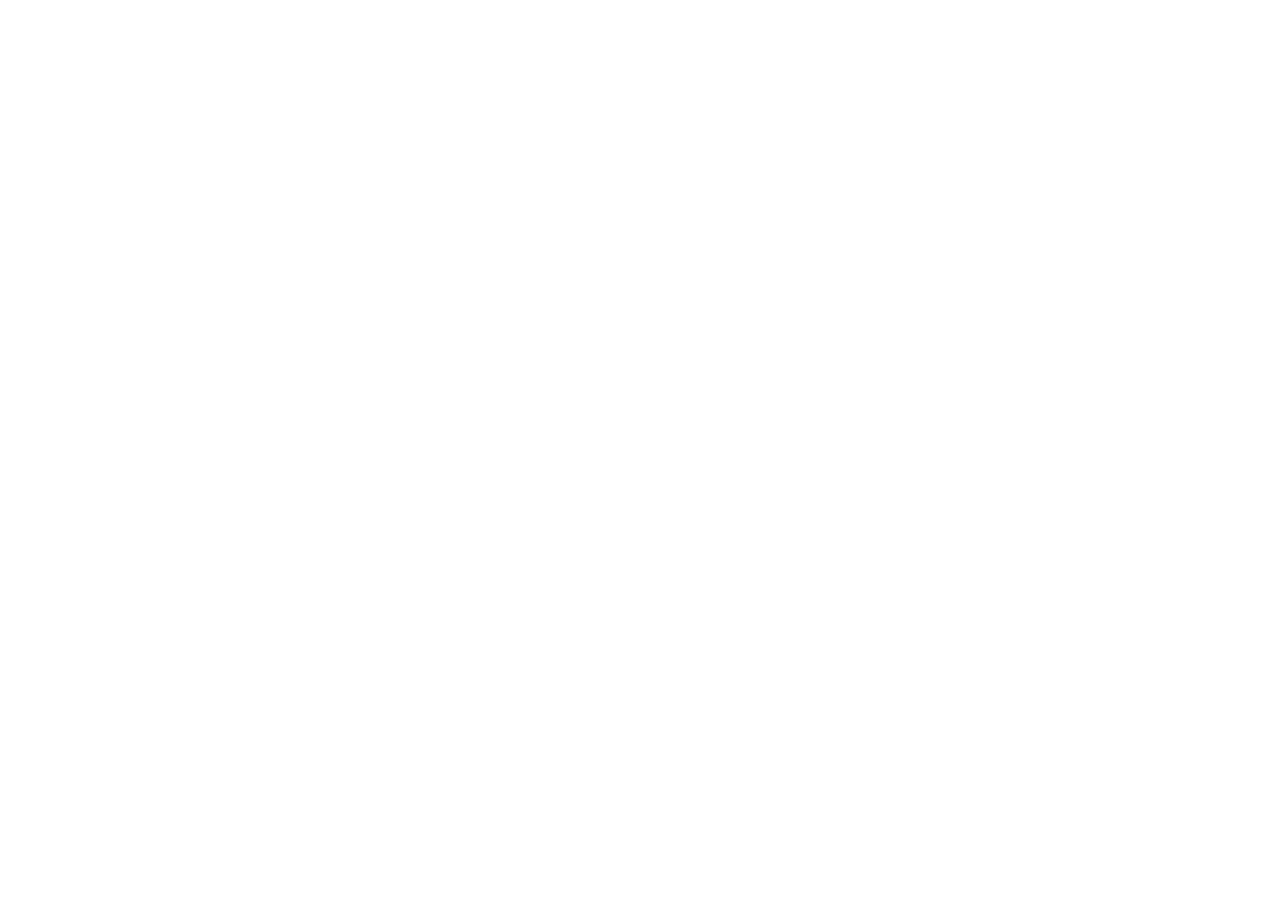
==== Semana-01/index.html @ cfab065f "HTML basic structure" ====
<!DOCTYPE html>
<html>
    <head>
        <title>TRACKGENIX</title>
    </head>
    <body>
        <header>

        </header>
        <aside>

        </aside>
        <section>

        </section>
        <section>
            
        </section>
        <section>
            
        </section>
        <section>
            
        </section>
        <section>
            
        </section>
        <footer>

        </footer>
    </body>
</html>
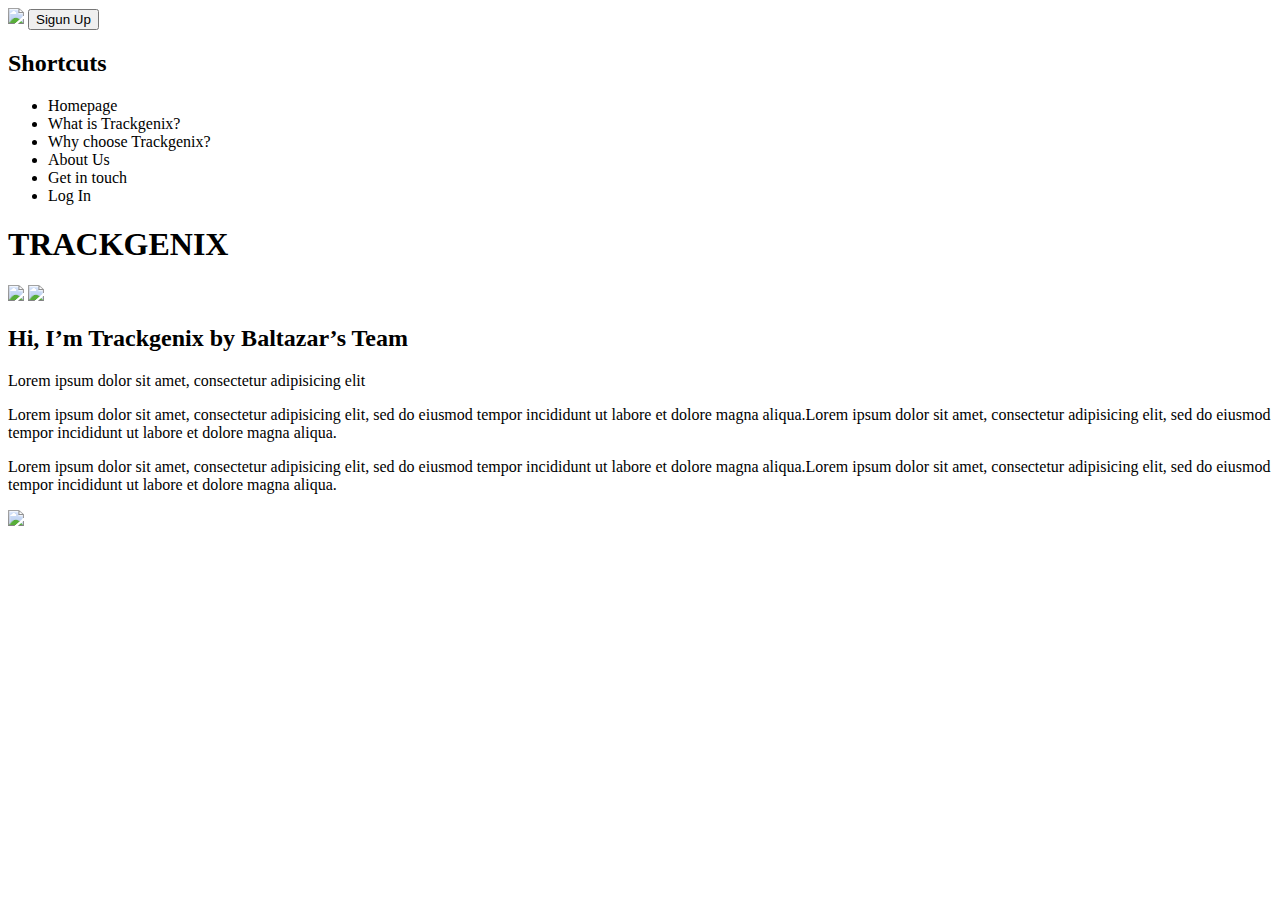
==== commit 2b4ca00d: "header sidebar sections 1&2" ====
--- a/Semana-01/index.html
+++ b/Semana-01/index.html
@@ -1,20 +1,42 @@
 <!DOCTYPE html>
 <html>
     <head>
-        <title>TRACKGENIX</title>
+        <title>Trackgenix</title>
     </head>
     <body>
         <header>
-
+            <img src="assets/header-icon.png">
+            <button>Sigun Up</button>
         </header>
         <aside>
-
+            <h2>Shortcuts</h2>
+            <ul>
+                <li>Homepage</li>
+                <li>What is Trackgenix?</li>
+                <li>Why choose Trackgenix?</li>
+                <li>About Us</li>
+                <li>Get in touch</li>
+                <li>Log In</li>
+            </ul>
         </aside>
         <section>
-
+            <h1>TRACKGENIX</h1>
+            <img src="assets/trackgenix-logo.png">
+            <img src="assets/front-image.png">
         </section>
+        <!--MAX Characters in line:120-->
         <section>
-            
+            <h2>Hi, I’m Trackgenix by Baltazar’s Team</h2>
+            <p>
+                Lorem ipsum dolor sit amet, consectetur adipisicing elit
+            </p>
+            <p>
+                Lorem ipsum dolor sit amet, consectetur adipisicing elit, sed do eiusmod tempor incididunt ut labore et dolore magna aliqua.Lorem ipsum dolor sit amet, consectetur adipisicing elit, sed do eiusmod tempor incididunt ut labore et dolore magna aliqua.
+            </p>
+            <p>
+                Lorem ipsum dolor sit amet, consectetur adipisicing elit, sed do eiusmod tempor incididunt ut labore et dolore magna aliqua.Lorem ipsum dolor sit amet, consectetur adipisicing elit, sed do eiusmod tempor incididunt ut labore et dolore magna aliqua.
+            </p>
+            <img src="assets/clock.png">
         </section>
         <section>
             
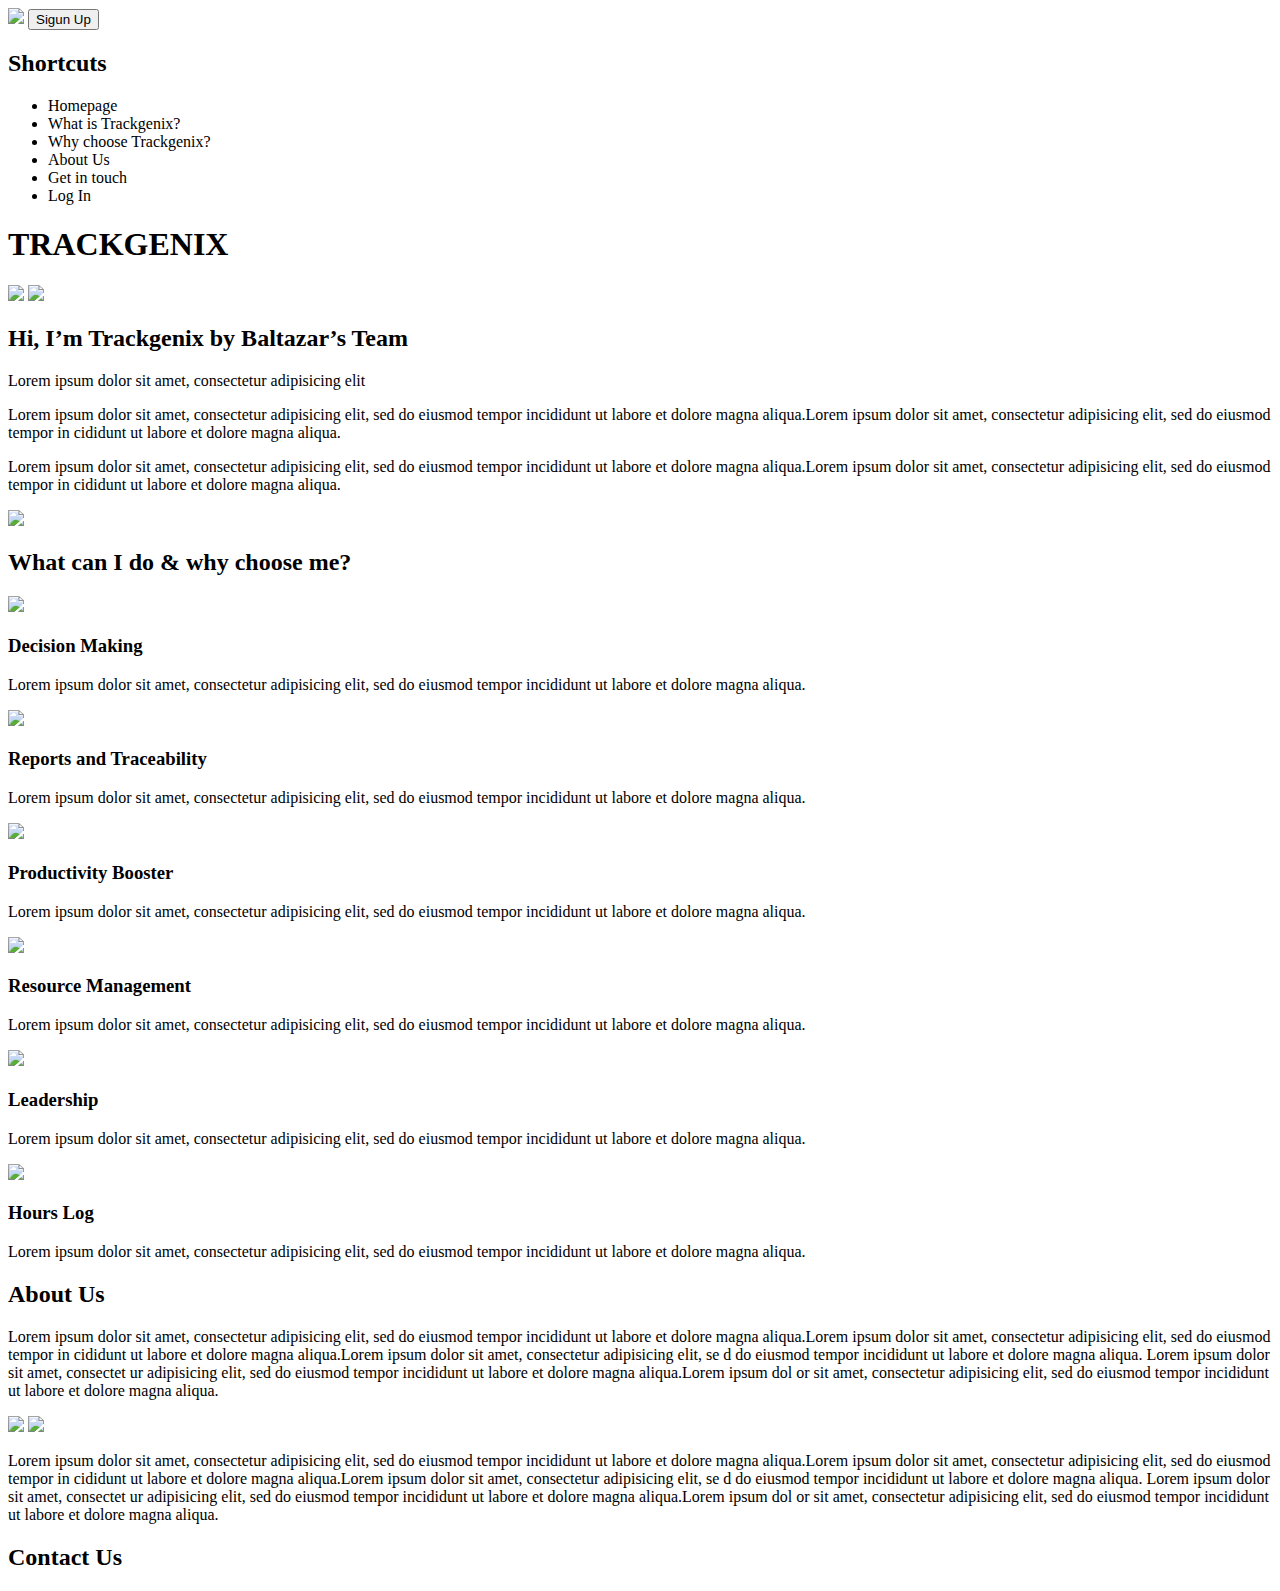
==== commit a8ec9e83: "what can i do? & about us" ====
--- a/Semana-01/index.html
+++ b/Semana-01/index.html
@@ -31,20 +31,81 @@
                 Lorem ipsum dolor sit amet, consectetur adipisicing elit
             </p>
             <p>
-                Lorem ipsum dolor sit amet, consectetur adipisicing elit, sed do eiusmod tempor incididunt ut labore et dolore magna aliqua.Lorem ipsum dolor sit amet, consectetur adipisicing elit, sed do eiusmod tempor incididunt ut labore et dolore magna aliqua.
+                Lorem ipsum dolor sit amet, consectetur adipisicing elit, sed do eiusmod tempor incididunt ut labore et
+                 dolore magna aliqua.Lorem ipsum dolor sit amet, consectetur adipisicing elit, sed do eiusmod tempor in
+                 cididunt ut labore et dolore magna aliqua.
             </p>
             <p>
-                Lorem ipsum dolor sit amet, consectetur adipisicing elit, sed do eiusmod tempor incididunt ut labore et dolore magna aliqua.Lorem ipsum dolor sit amet, consectetur adipisicing elit, sed do eiusmod tempor incididunt ut labore et dolore magna aliqua.
+                Lorem ipsum dolor sit amet, consectetur adipisicing elit, sed do eiusmod tempor incididunt ut labore et
+                 dolore magna aliqua.Lorem ipsum dolor sit amet, consectetur adipisicing elit, sed do eiusmod tempor in
+                 cididunt ut labore et dolore magna aliqua.
             </p>
             <img src="assets/clock.png">
         </section>
         <section>
-            
+            <h2>What can I do & why choose me?</h2>
+            <img src="assets/shield-icon.png">
+            <h3>Decision Making</h3>
+            <p>
+                Lorem ipsum dolor sit amet, consectetur adipisicing elit, sed do eiusmod tempor incididunt ut labore et
+                 dolore magna aliqua.
+            </p>
+            <img src="assets/bars-icon.png">
+            <h3>Reports and Traceability</h3>
+            <p>
+                Lorem ipsum dolor sit amet, consectetur adipisicing elit, sed do eiusmod tempor incididunt ut labore et
+                 dolore magna aliqua.
+            </p>
+            <img src="assets/productivity-icon.png">
+            <h3>Productivity Booster</h3>
+            <p>
+                Lorem ipsum dolor sit amet, consectetur adipisicing elit, sed do eiusmod tempor incididunt ut labore et
+                 dolore magna aliqua.
+            </p>
+            <img src="assets/network-icon.png">
+            <h3>Resource Management</h3>
+            <p>
+                Lorem ipsum dolor sit amet, consectetur adipisicing elit, sed do eiusmod tempor incididunt ut labore et
+                 dolore magna aliqua.
+            </p>
+            <img src="assets/leadership-icon.png">
+            <h3>Leadership</h3>
+            <p>
+                Lorem ipsum dolor sit amet, consectetur adipisicing elit, sed do eiusmod tempor incididunt ut labore et
+                 dolore magna aliqua.
+            </p>
+            <img src="assets/clock-icon.png">
+            <h3>Hours Log</h3>
+            <p>
+                Lorem ipsum dolor sit amet, consectetur adipisicing elit, sed do eiusmod tempor incididunt ut labore et
+                 dolore magna aliqua.
+            </p>
         </section>
         <section>
-            
+            <h2>About Us</h2>
+            <p>
+                Lorem ipsum dolor sit amet, consectetur adipisicing elit, sed do eiusmod tempor incididunt ut labore et
+                 dolore magna aliqua.Lorem ipsum dolor sit amet, consectetur adipisicing elit, sed do eiusmod tempor in
+                 cididunt ut labore et dolore magna aliqua.Lorem ipsum dolor sit amet, consectetur adipisicing elit, se
+                 d do eiusmod tempor incididunt ut labore et dolore magna aliqua. Lorem ipsum dolor sit amet, consectet
+                 ur adipisicing elit, sed do eiusmod tempor incididunt ut labore et dolore magna aliqua.Lorem ipsum dol
+                 or sit amet, consectetur adipisicing elit, sed do eiusmod tempor incididunt ut labore et dolore magna 
+                 aliqua.
+            </p>
+            <img src="assets/aboutus-1.png">
+            <img src="assets/aboutus-2.png">
+            <p>
+                Lorem ipsum dolor sit amet, consectetur adipisicing elit, sed do eiusmod tempor incididunt ut labore et
+                 dolore magna aliqua.Lorem ipsum dolor sit amet, consectetur adipisicing elit, sed do eiusmod tempor in
+                 cididunt ut labore et dolore magna aliqua.Lorem ipsum dolor sit amet, consectetur adipisicing elit, se
+                 d do eiusmod tempor incididunt ut labore et dolore magna aliqua. Lorem ipsum dolor sit amet, consectet
+                 ur adipisicing elit, sed do eiusmod tempor incididunt ut labore et dolore magna aliqua.Lorem ipsum dol
+                 or sit amet, consectetur adipisicing elit, sed do eiusmod tempor incididunt ut labore et dolore magna 
+                 aliqua.
+            </p>
         </section>
         <section>
+            <h2>Contact Us</h2>
             
         </section>
         <footer>
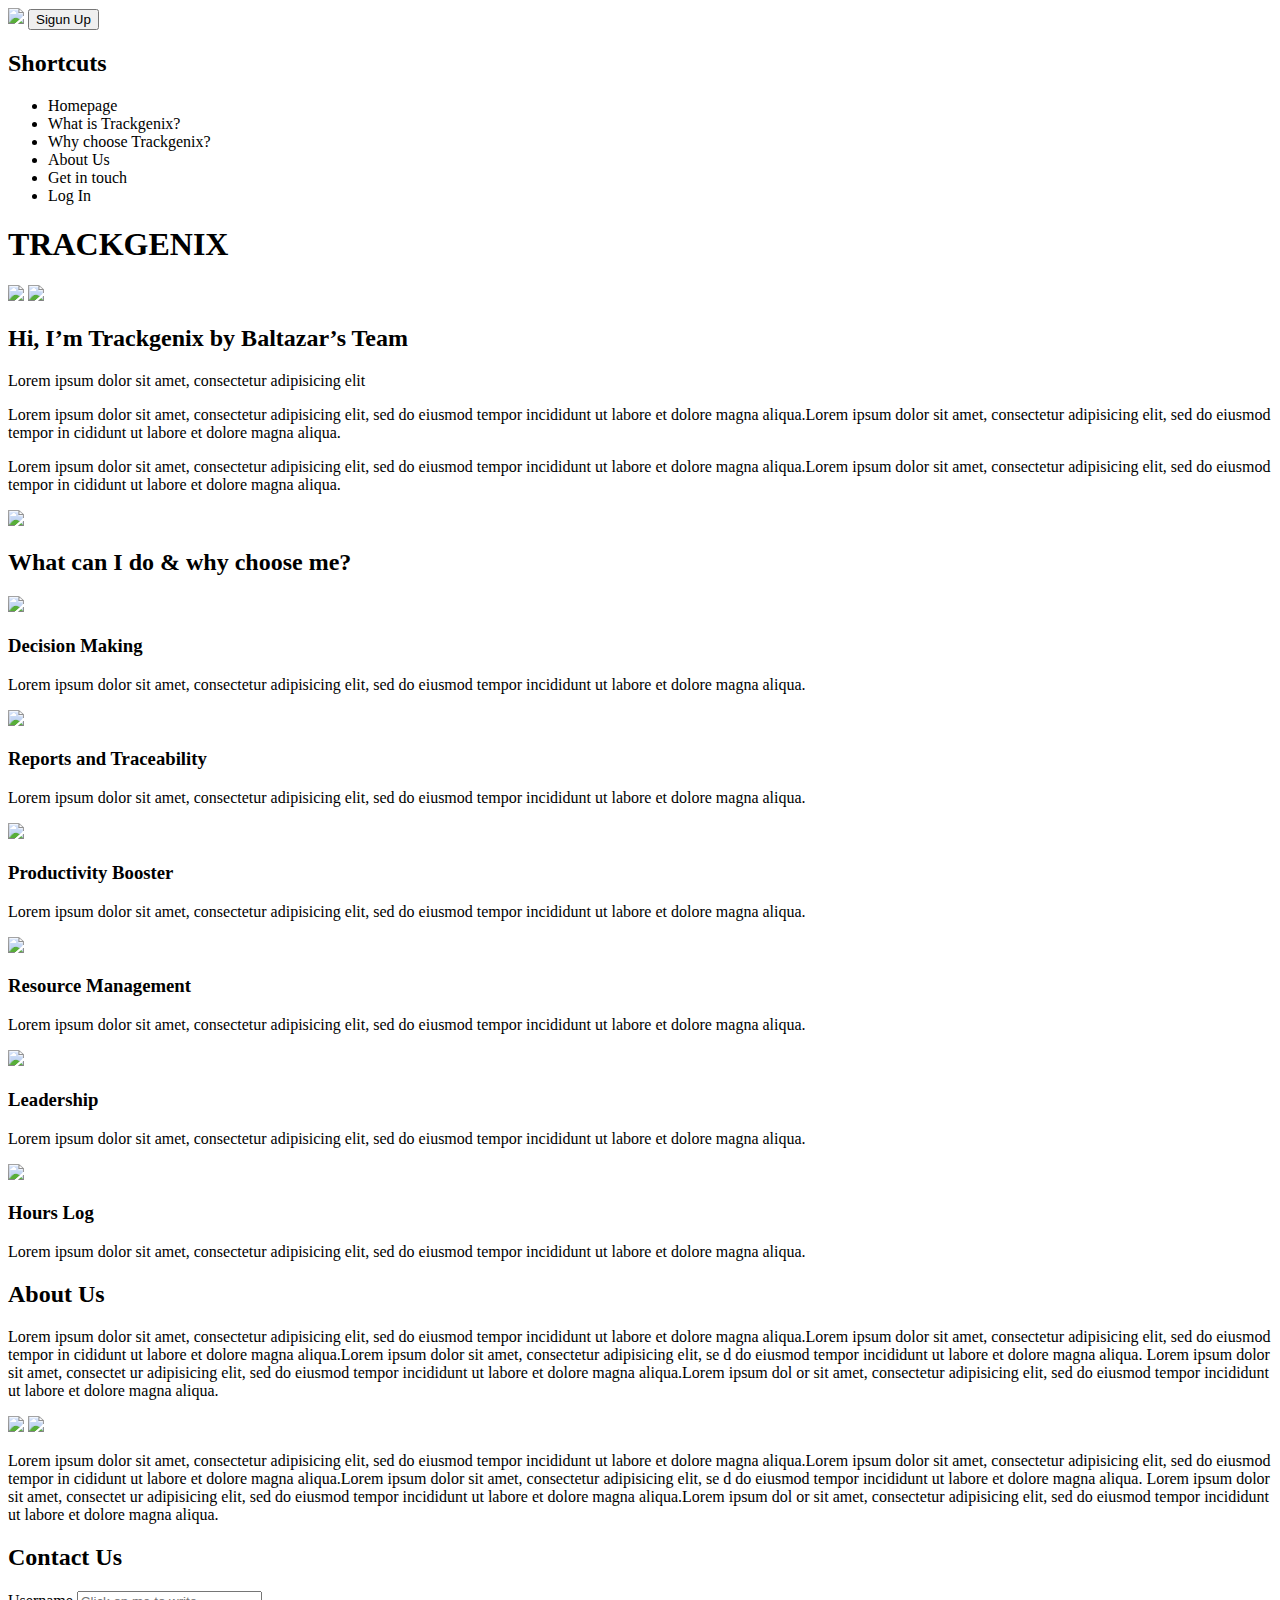
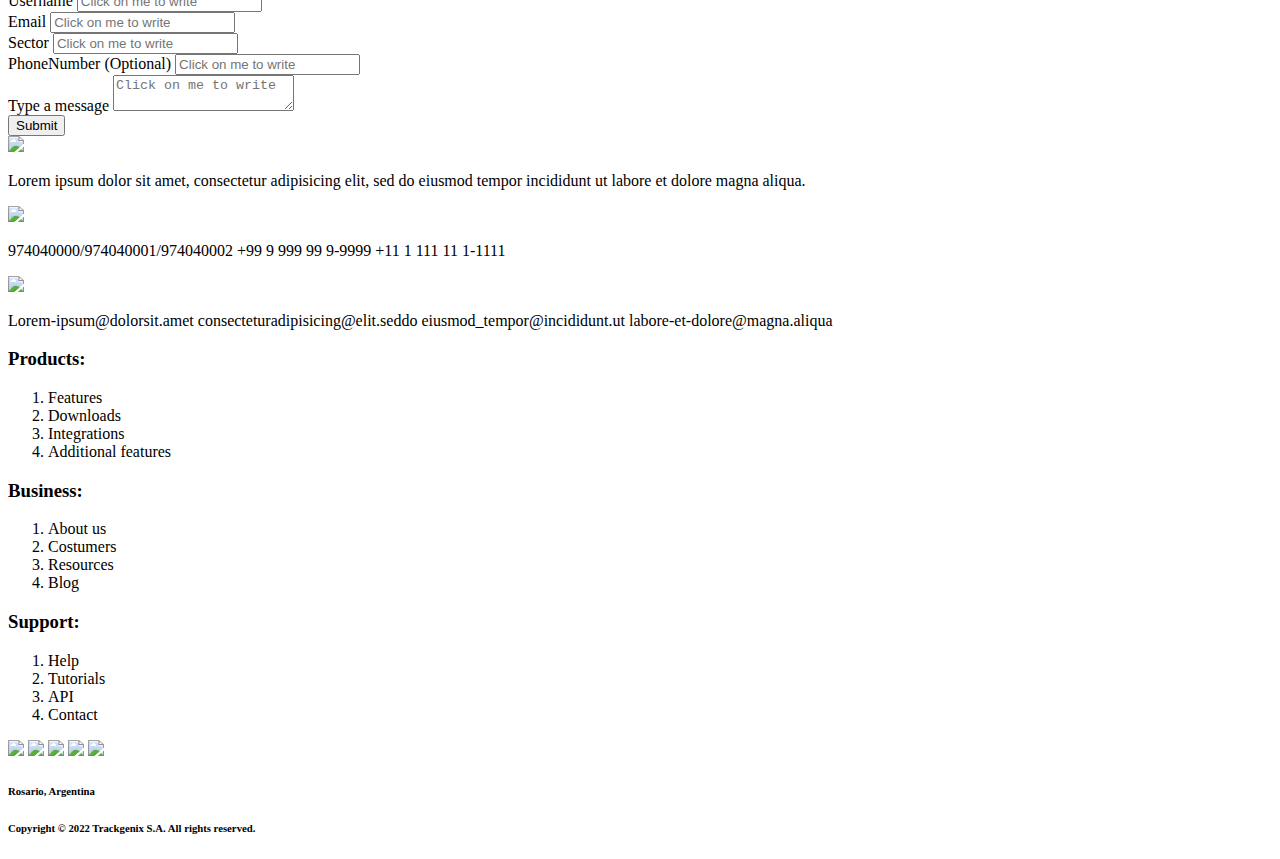
==== commit d9e2a909: "contact us & footer" ====
--- a/Semana-01/index.html
+++ b/Semana-01/index.html
@@ -10,14 +10,16 @@
         </header>
         <aside>
             <h2>Shortcuts</h2>
-            <ul>
-                <li>Homepage</li>
-                <li>What is Trackgenix?</li>
-                <li>Why choose Trackgenix?</li>
-                <li>About Us</li>
-                <li>Get in touch</li>
-                <li>Log In</li>
-            </ul>
+            <nav>
+                <ul>
+                    <a><li>Homepage</li></a>
+                    <a><li>What is Trackgenix?</li></a>
+                    <a><li>Why choose Trackgenix?</li></a>
+                    <a><li>About Us</li></a>
+                    <a><li>Get in touch</li></a>
+                    <a><li>Log In</li></a>
+                </ul>
+            </nav>
         </aside>
         <section>
             <h1>TRACKGENIX</h1>
@@ -106,10 +108,77 @@
         </section>
         <section>
             <h2>Contact Us</h2>
-            
+            <form>
+                <div>
+                    <label>Username</label>
+                    <input type="text" placeholder="Click on me to write">
+                </div>
+                <div>
+                    <label>Email</label>
+                    <input type="email" placeholder="Click on me to write">
+                </div>
+                <div>
+                    <label>Sector</label>
+                    <input type="text" placeholder="Click on me to write">
+                </div>
+                <div>
+                    <label>PhoneNumber (Optional)</label>
+                    <input type="text" placeholder="Click on me to write">
+                </div>
+                <div>
+                    <label>Type a message</label>
+                    <textarea placeholder="Click on me to write"></textarea>
+                </div>
+                <input type="submit" value="Submit">
+            </form>
+            <img src="assets/home-icon.png">
+            <p>
+                Lorem ipsum dolor sit amet, consectetur adipisicing elit, sed do eiusmod tempor incididunt ut labore et
+                 dolore magna aliqua.
+            </p>
+            <img src="assets/phone-icon.png">
+            <p>
+                974040000/974040001/974040002
++99 9 999 99    9-9999
++11 1 111 11    1-1111
+            </p>
+            <img src="assets/mail-icon.png">
+            <p>
+                Lorem-ipsum@dolorsit.amet
+                consecteturadipisicing@elit.seddo
+                eiusmod_tempor@incididunt.ut
+                labore-et-dolore@magna.aliqua
+            </p>
+            <h3>Products:</h3>
+            <ol>
+                <li>Features</li>
+                <li>Downloads</li>
+                <li>Integrations</li>
+                <li>Additional features</li>
+            </ol>
+            <h3>Business:</h3>
+            <ol>
+                <li>About us</li>
+                <li>Costumers</li>
+                <li>Resources</li>
+                <li>Blog</li>
+            </ol>
+            <h3>Support:</h3>
+            <ol>
+                <li>Help</li>
+                <li>Tutorials</li>
+                <li>API</li>
+                <li>Contact</li>
+            </ol>
         </section>
         <footer>
-
+            <img src="assets/linkedin-icon.png">
+            <img src="assets/twitter-icon.png">
+            <img src="assets/fb-icon.png">
+            <img src="assets/ig-icon.png">
+            <img src="assets/github-icon.png">
+            <h6>Rosario, Argentina</h6>
+            <h6>Copyright © 2022 Trackgenix S.A. All rights reserved.</h6>
         </footer>
     </body>
 </html>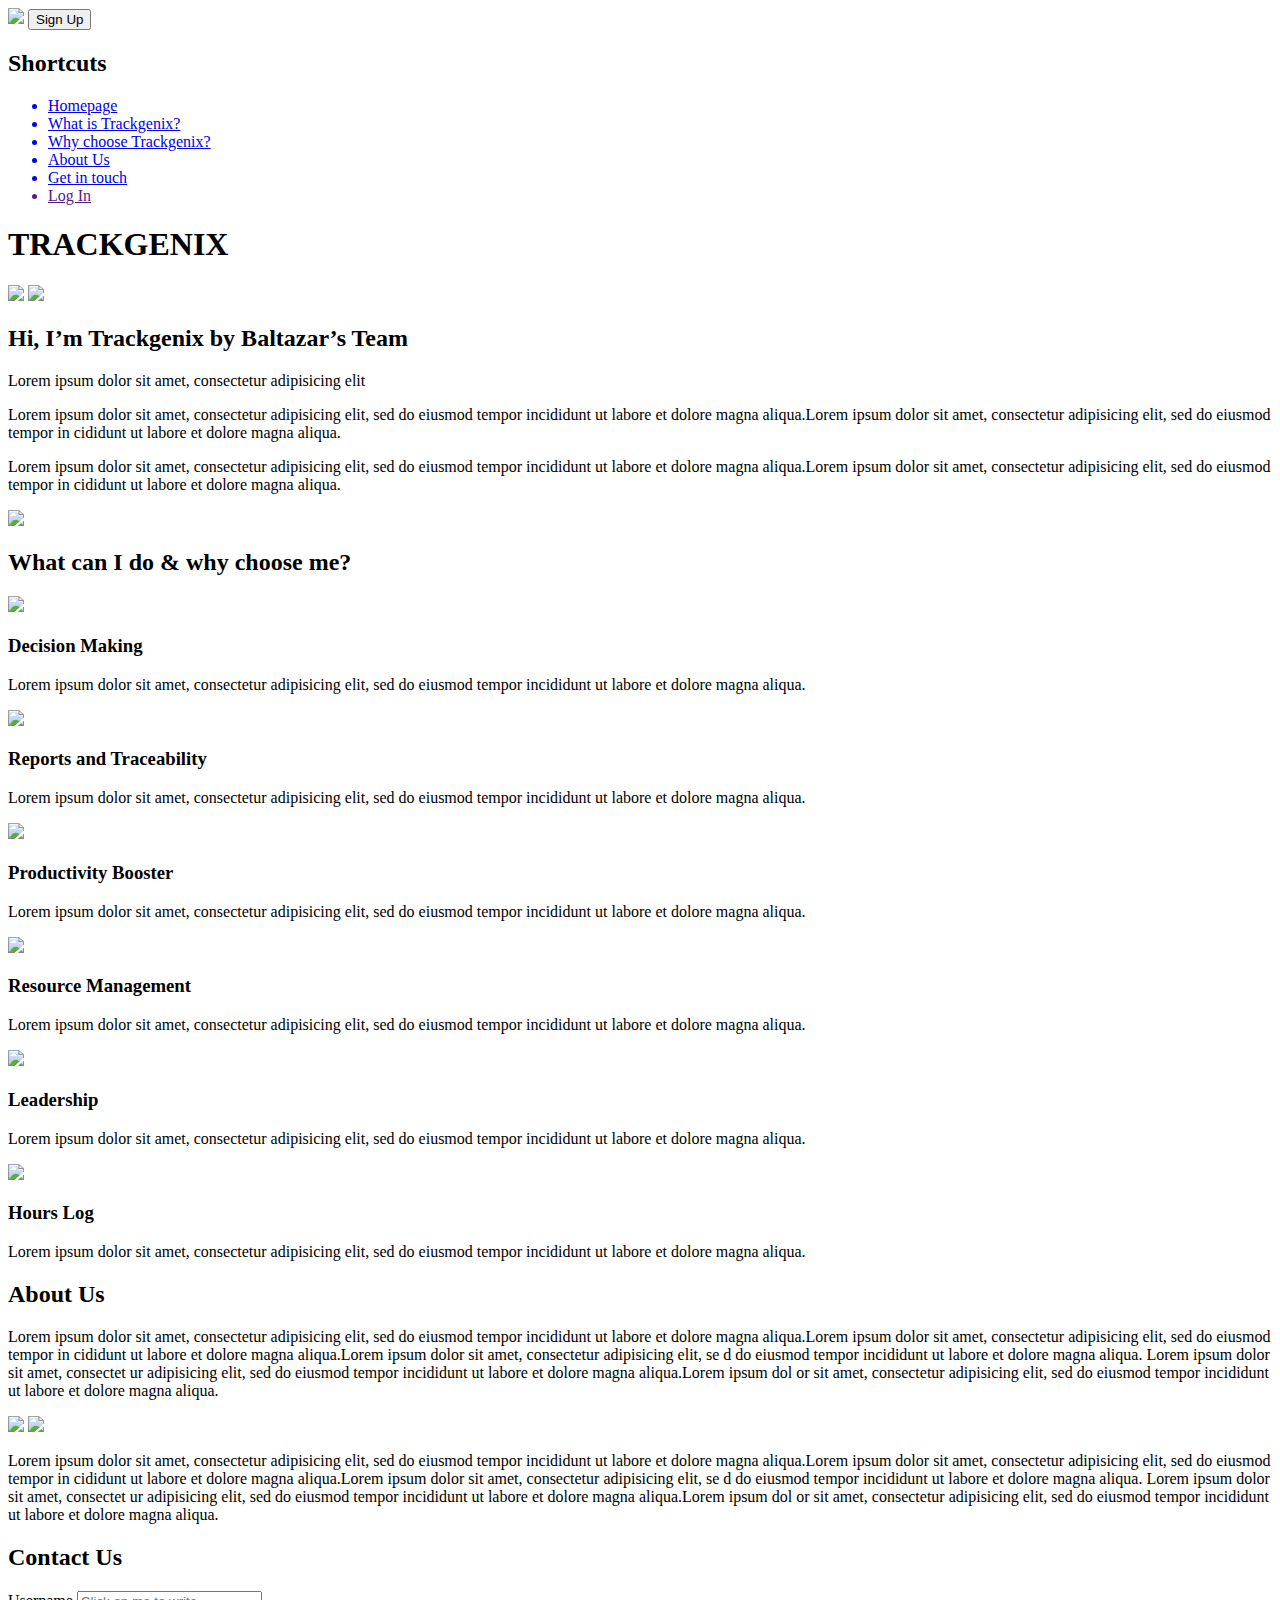
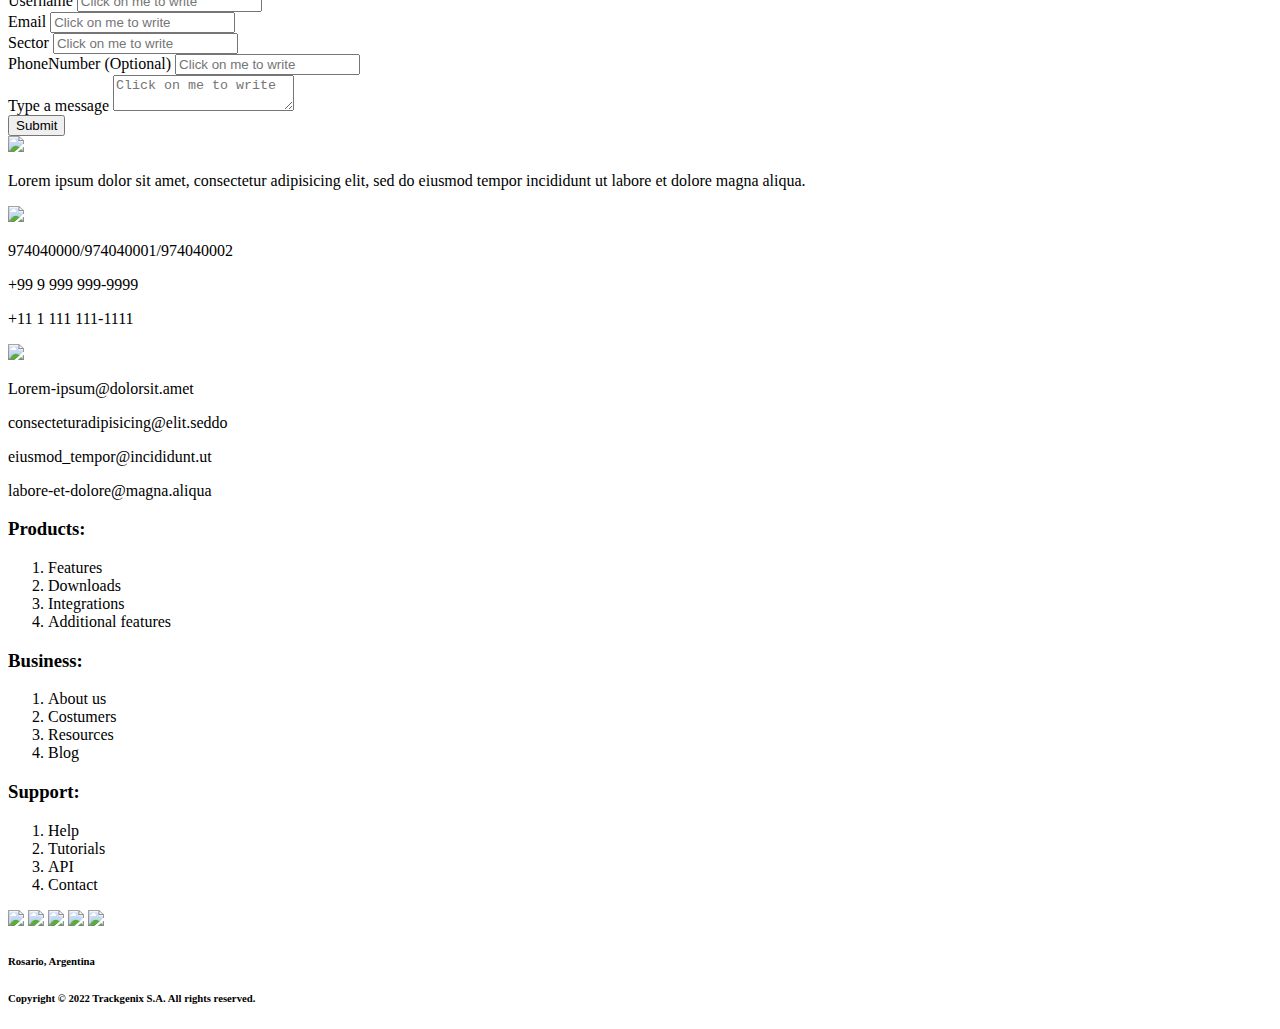
==== commit 83a0c825: "navbar function & minor fixes" ====
--- a/Semana-01/index.html
+++ b/Semana-01/index.html
@@ -6,28 +6,28 @@
     <body>
         <header>
             <img src="assets/header-icon.png">
-            <button>Sigun Up</button>
+            <button>Sign Up</button>
         </header>
         <aside>
             <h2>Shortcuts</h2>
             <nav>
                 <ul>
-                    <a><li>Homepage</li></a>
-                    <a><li>What is Trackgenix?</li></a>
-                    <a><li>Why choose Trackgenix?</li></a>
-                    <a><li>About Us</li></a>
-                    <a><li>Get in touch</li></a>
-                    <a><li>Log In</li></a>
+                    <a href="#home"><li>Homepage</li></a>
+                    <a href="#im-trackgenix"><li>What is Trackgenix?</li></a>
+                    <a href="#what-can-i-do"><li>Why choose Trackgenix?</li></a>
+                    <a href="#about-us"><li>About Us</li></a>
+                    <a href="#contact-us"><li>Get in touch</li></a>
+                    <a href=""><li>Log In</li></a>
                 </ul>
             </nav>
         </aside>
-        <section>
+        <section id="home">
             <h1>TRACKGENIX</h1>
             <img src="assets/trackgenix-logo.png">
             <img src="assets/front-image.png">
         </section>
         <!--MAX Characters in line:120-->
-        <section>
+        <section id="im-trackgenix">
             <h2>Hi, I’m Trackgenix by Baltazar’s Team</h2>
             <p>
                 Lorem ipsum dolor sit amet, consectetur adipisicing elit
@@ -44,7 +44,7 @@
             </p>
             <img src="assets/clock.png">
         </section>
-        <section>
+        <section id="what-can-i-do">
             <h2>What can I do & why choose me?</h2>
             <img src="assets/shield-icon.png">
             <h3>Decision Making</h3>
@@ -83,7 +83,7 @@
                  dolore magna aliqua.
             </p>
         </section>
-        <section>
+        <section id="about-us">
             <h2>About Us</h2>
             <p>
                 Lorem ipsum dolor sit amet, consectetur adipisicing elit, sed do eiusmod tempor incididunt ut labore et
@@ -106,7 +106,7 @@
                  aliqua.
             </p>
         </section>
-        <section>
+        <section id="contact-us">
             <h2>Contact Us</h2>
             <form>
                 <div>
@@ -137,18 +137,14 @@
                  dolore magna aliqua.
             </p>
             <img src="assets/phone-icon.png">
-            <p>
-                974040000/974040001/974040002
-+99 9 999 99    9-9999
-+11 1 111 11    1-1111
-            </p>
+            <p>974040000/974040001/974040002</p>
+            <p>+99 9 999 999-9999</p>
+            <p>+11 1 111 111-1111</p>
             <img src="assets/mail-icon.png">
-            <p>
-                Lorem-ipsum@dolorsit.amet
-                consecteturadipisicing@elit.seddo
-                eiusmod_tempor@incididunt.ut
-                labore-et-dolore@magna.aliqua
-            </p>
+            <p>Lorem-ipsum@dolorsit.amet</p>
+            <p>consecteturadipisicing@elit.seddo</p>
+            <p>eiusmod_tempor@incididunt.ut</p>
+            <p>labore-et-dolore@magna.aliqua</p>
             <h3>Products:</h3>
             <ol>
                 <li>Features</li>
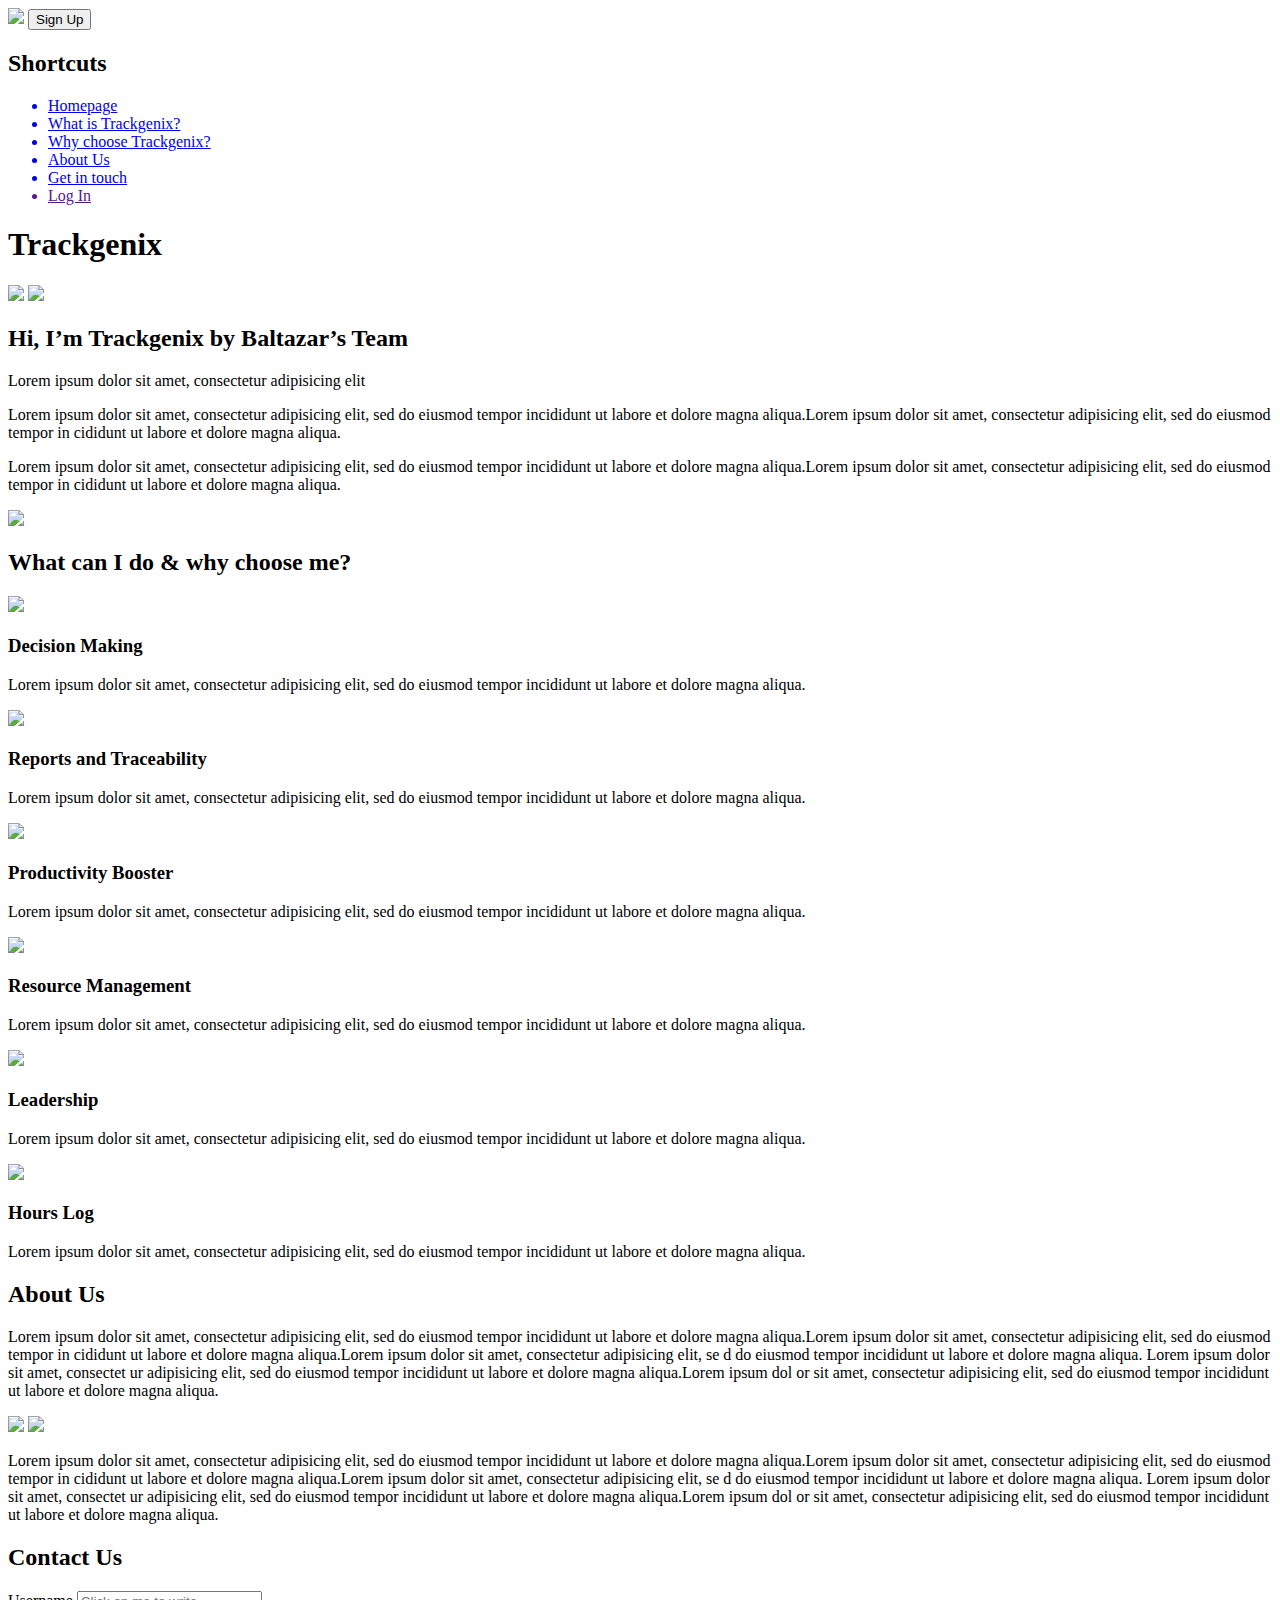
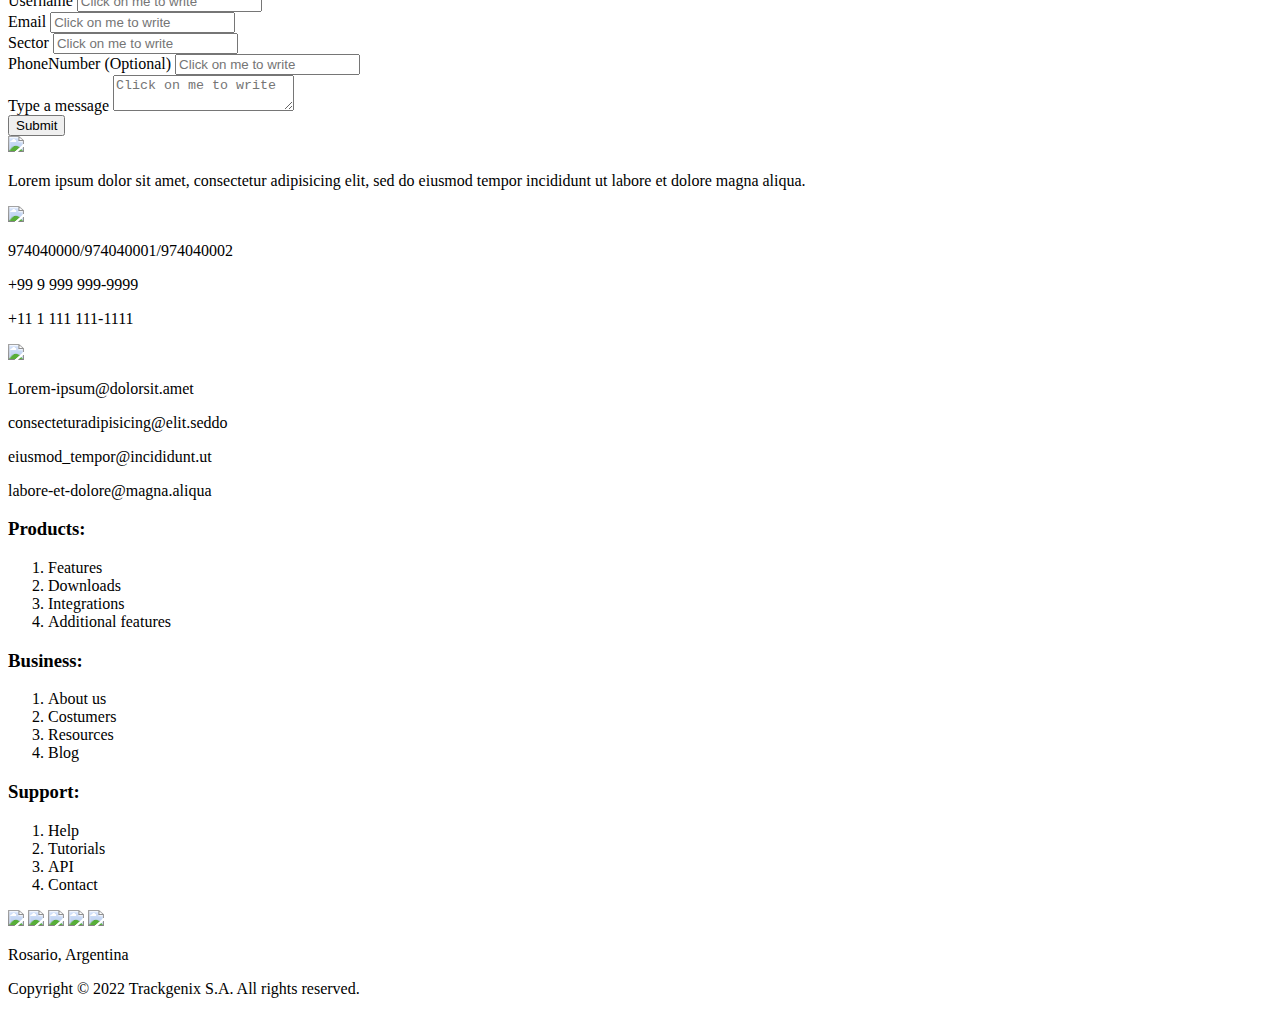
==== commit 0c36b897: "minor fixes #2" ====
--- a/Semana-01/index.html
+++ b/Semana-01/index.html
@@ -22,7 +22,7 @@
             </nav>
         </aside>
         <section id="home">
-            <h1>TRACKGENIX</h1>
+            <h1>Trackgenix</h1>
             <img src="assets/trackgenix-logo.png">
             <img src="assets/front-image.png">
         </section>
@@ -173,8 +173,8 @@
             <img src="assets/fb-icon.png">
             <img src="assets/ig-icon.png">
             <img src="assets/github-icon.png">
-            <h6>Rosario, Argentina</h6>
-            <h6>Copyright © 2022 Trackgenix S.A. All rights reserved.</h6>
+            <p>Rosario, Argentina</p>
+            <p>Copyright © 2022 Trackgenix S.A. All rights reserved.</p>
         </footer>
     </body>
 </html>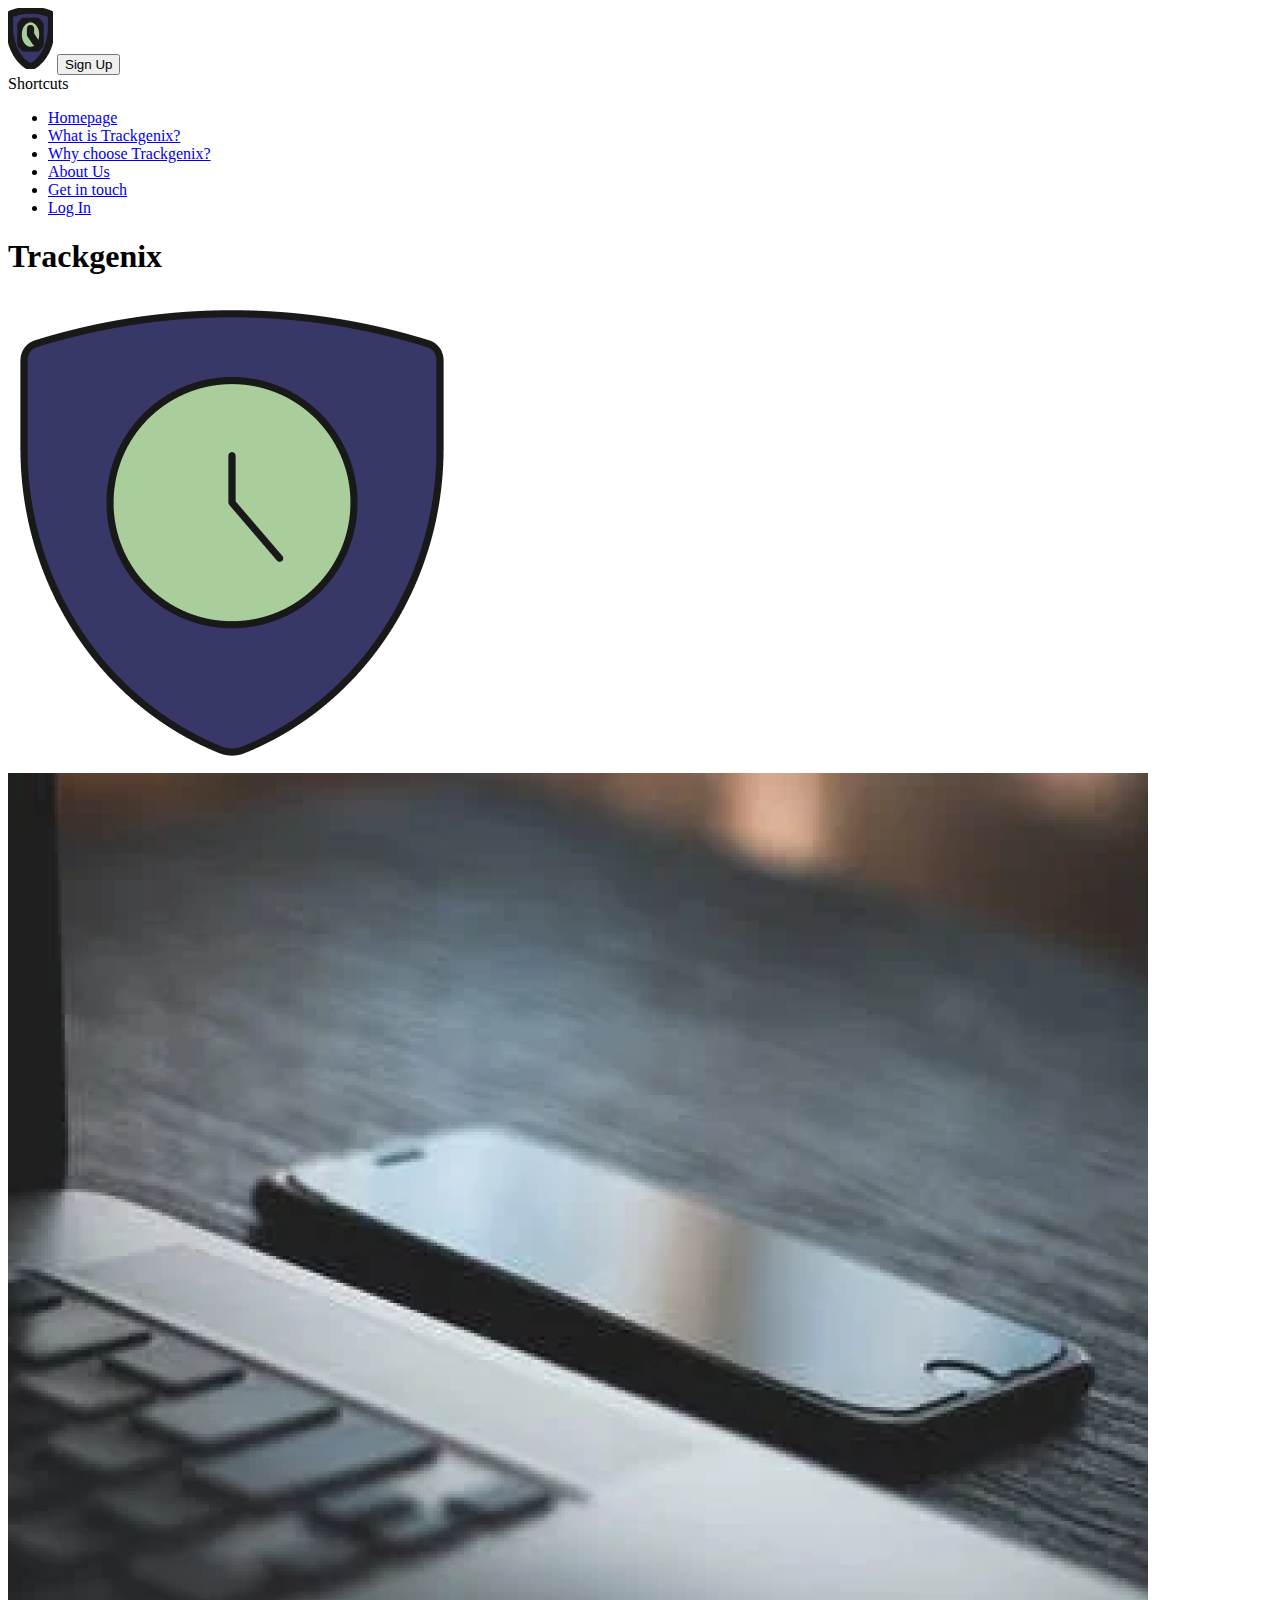
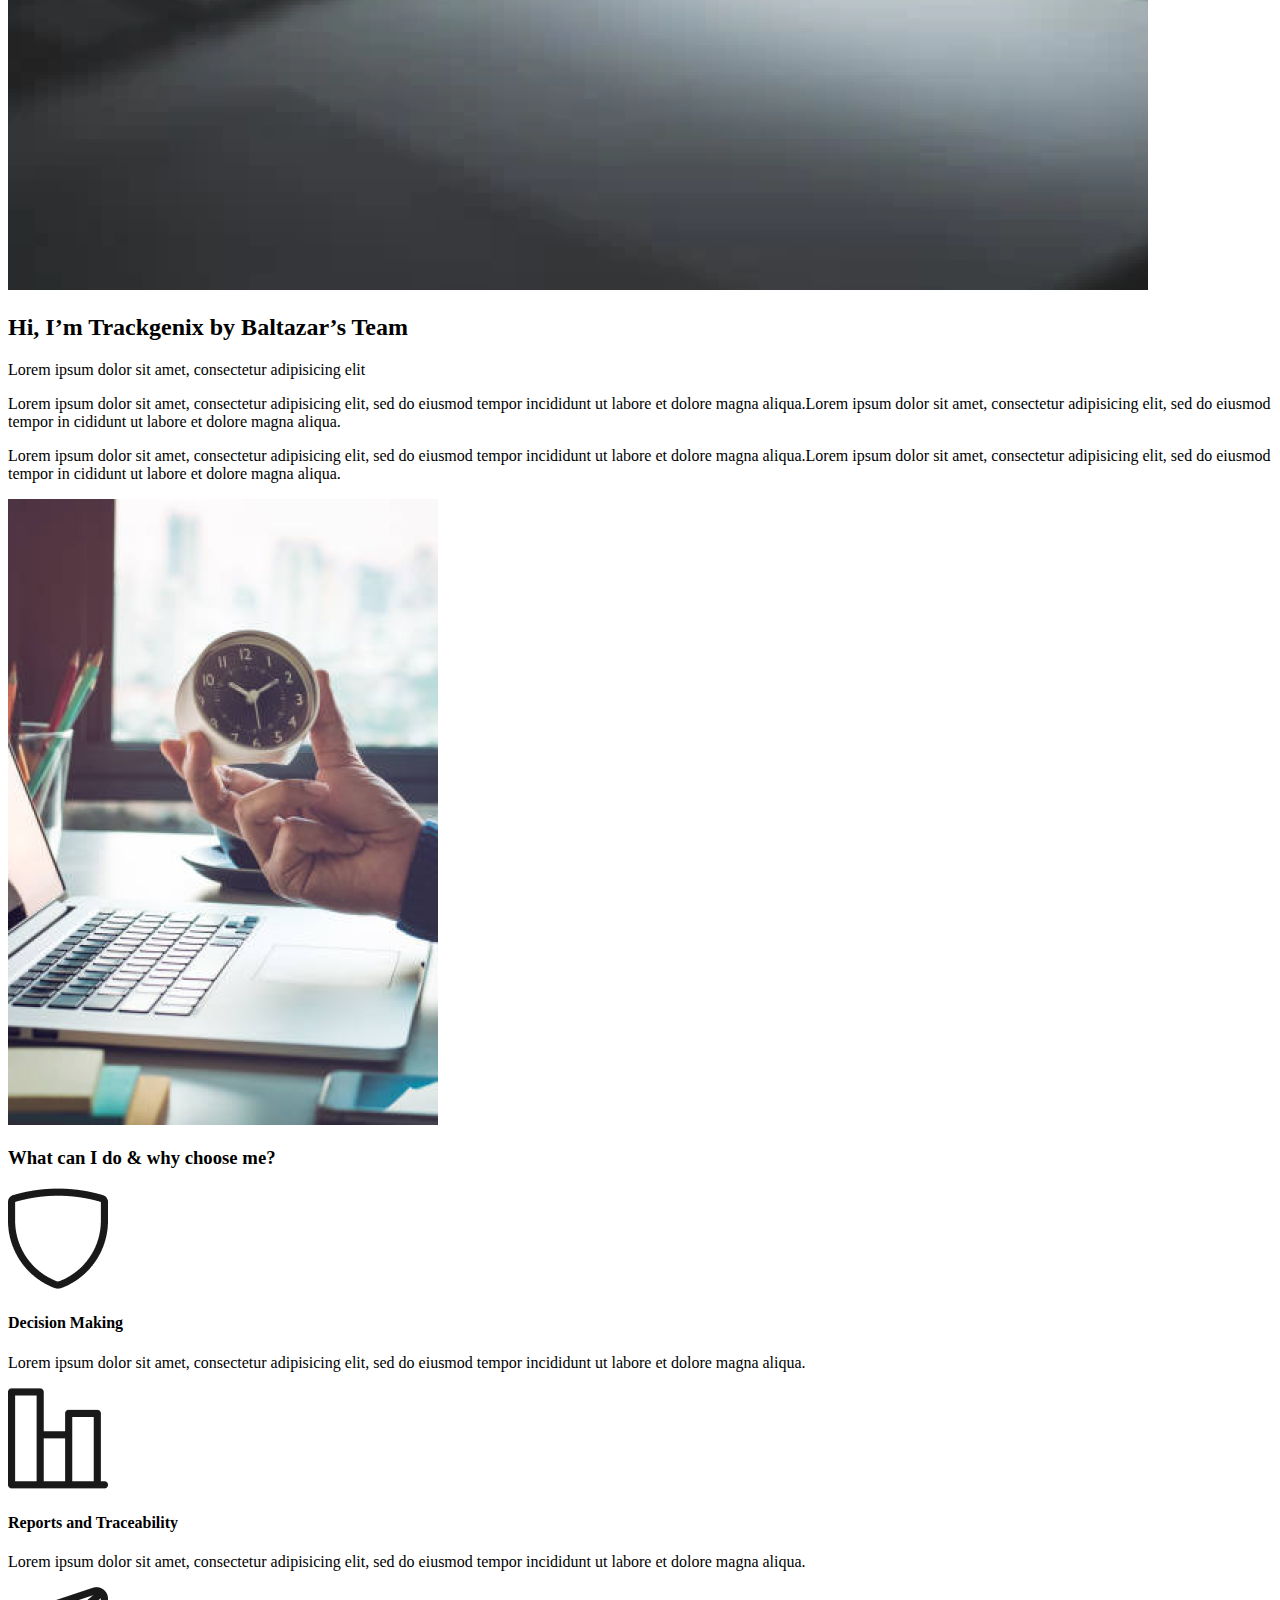
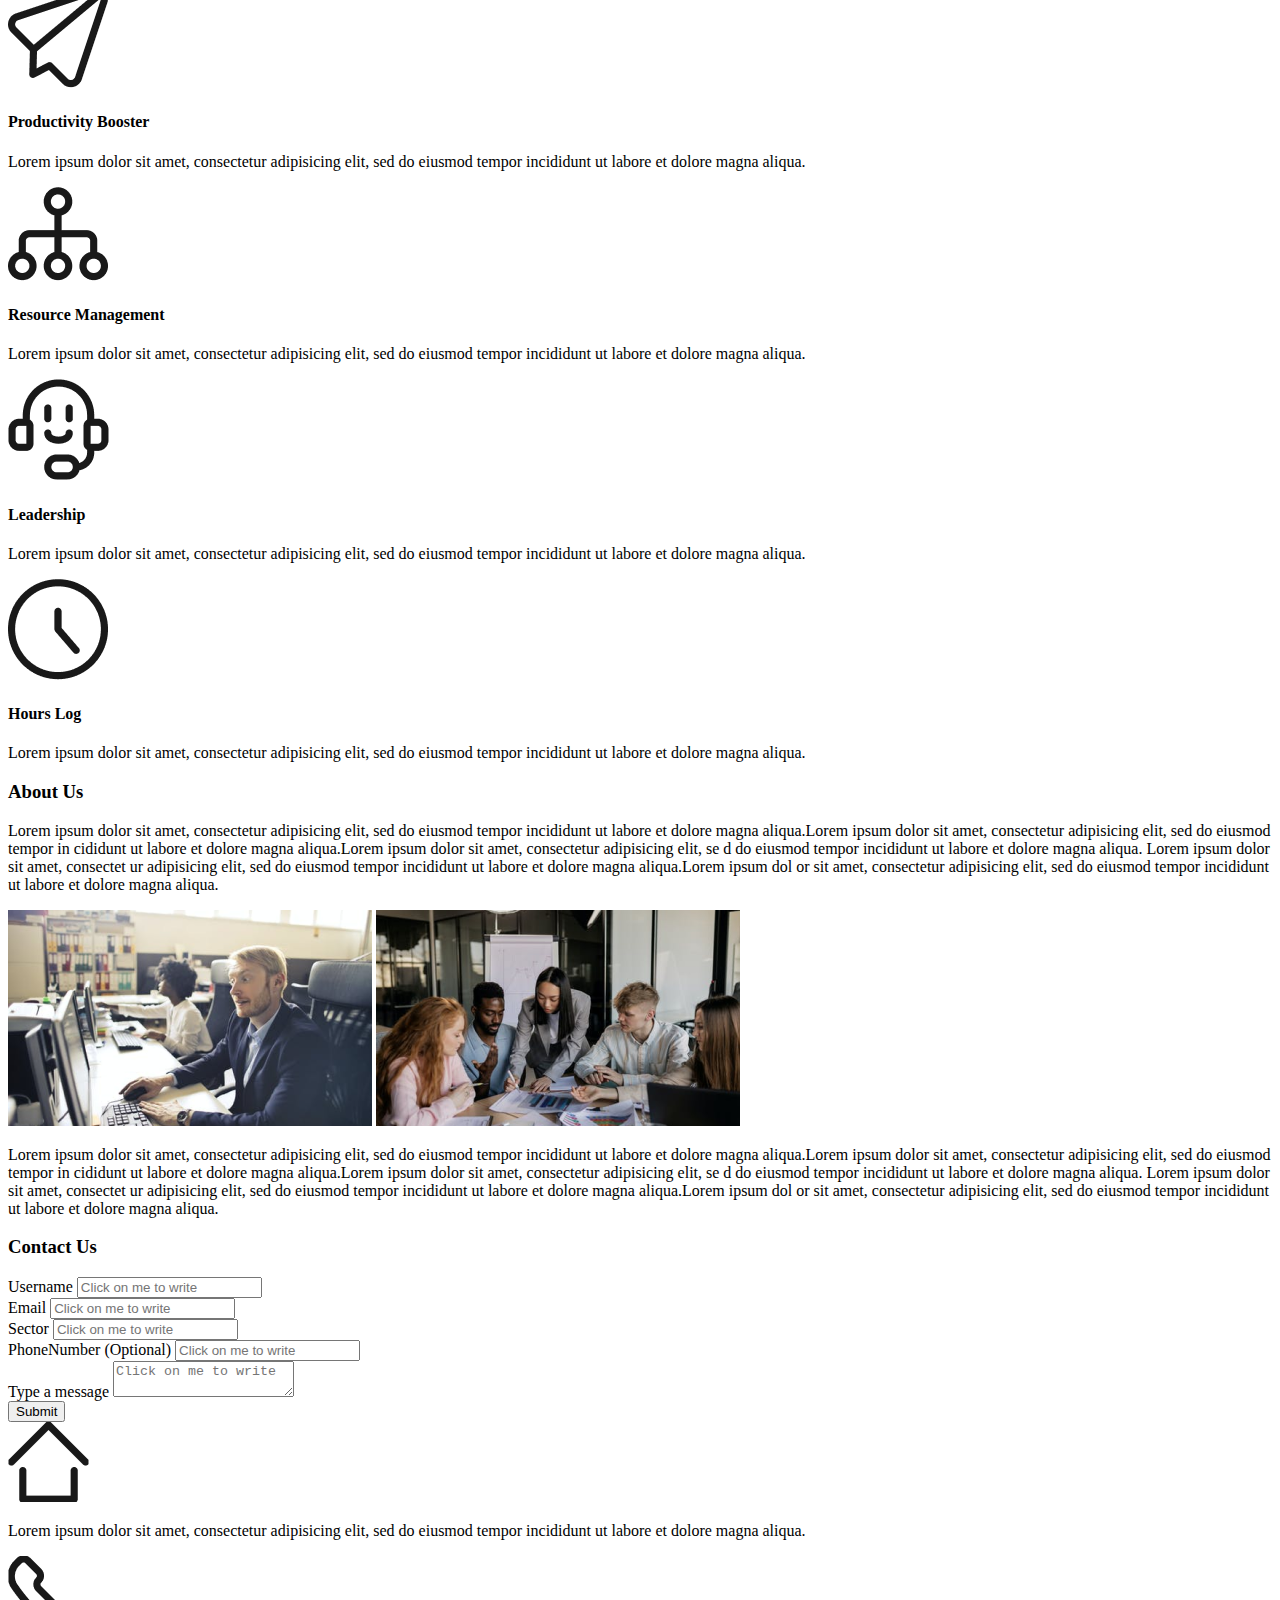
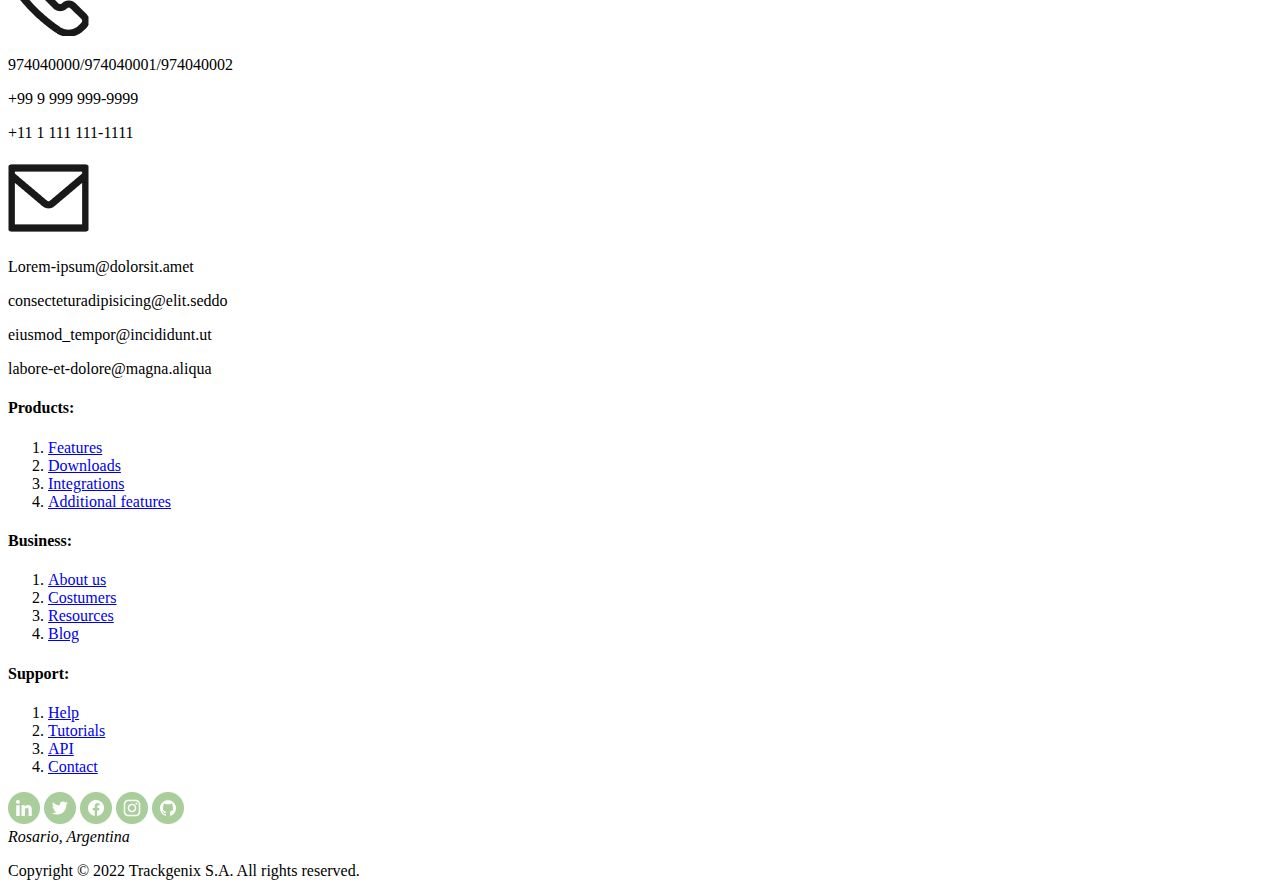
==== commit 96f9c6bb: "form fixed, minor fixes & added assets" ====
--- a/Semana-01/index.html
+++ b/Semana-01/index.html
@@ -1,6 +1,8 @@
 <!DOCTYPE html>
 <html>
     <head>
+        <meta charset="utf-8">
+        <meta name="viewport" content="width=device-width, initial-scale=1">
         <title>Trackgenix</title>
     </head>
     <body>
@@ -9,15 +11,15 @@
             <button>Sign Up</button>
         </header>
         <aside>
-            <h2>Shortcuts</h2>
             <nav>
+                <div>Shortcuts</div>
                 <ul>
-                    <a href="#home"><li>Homepage</li></a>
-                    <a href="#im-trackgenix"><li>What is Trackgenix?</li></a>
-                    <a href="#what-can-i-do"><li>Why choose Trackgenix?</li></a>
-                    <a href="#about-us"><li>About Us</li></a>
-                    <a href="#contact-us"><li>Get in touch</li></a>
-                    <a href=""><li>Log In</li></a>
+                    <li><a href="#home">Homepage</a></li>
+                    <li><a href="#im-trackgenix">What is Trackgenix?</a></li>
+                    <li><a href="#what-can-i-do">Why choose Trackgenix?</a></li>
+                    <li><a href="#about-us">About Us</a></li>
+                    <li><a href="#contact-us">Get in touch</a></li>
+                    <li><a href=#>Log In</a></li>
                 </ul>
             </nav>
         </aside>
@@ -45,46 +47,46 @@
             <img src="assets/clock.png">
         </section>
         <section id="what-can-i-do">
-            <h2>What can I do & why choose me?</h2>
+            <h3>What can I do & why choose me?</h3>
             <img src="assets/shield-icon.png">
-            <h3>Decision Making</h3>
+            <h4>Decision Making</h4>
             <p>
                 Lorem ipsum dolor sit amet, consectetur adipisicing elit, sed do eiusmod tempor incididunt ut labore et
                  dolore magna aliqua.
             </p>
             <img src="assets/bars-icon.png">
-            <h3>Reports and Traceability</h3>
+            <h4>Reports and Traceability</h4>
             <p>
                 Lorem ipsum dolor sit amet, consectetur adipisicing elit, sed do eiusmod tempor incididunt ut labore et
                  dolore magna aliqua.
             </p>
             <img src="assets/productivity-icon.png">
-            <h3>Productivity Booster</h3>
+            <h4>Productivity Booster</h4>
             <p>
                 Lorem ipsum dolor sit amet, consectetur adipisicing elit, sed do eiusmod tempor incididunt ut labore et
                  dolore magna aliqua.
             </p>
             <img src="assets/network-icon.png">
-            <h3>Resource Management</h3>
+            <h4>Resource Management</h4>
             <p>
                 Lorem ipsum dolor sit amet, consectetur adipisicing elit, sed do eiusmod tempor incididunt ut labore et
                  dolore magna aliqua.
             </p>
             <img src="assets/leadership-icon.png">
-            <h3>Leadership</h3>
+            <h4>Leadership</h4>
             <p>
                 Lorem ipsum dolor sit amet, consectetur adipisicing elit, sed do eiusmod tempor incididunt ut labore et
                  dolore magna aliqua.
             </p>
             <img src="assets/clock-icon.png">
-            <h3>Hours Log</h3>
+            <h4>Hours Log</h4>
             <p>
                 Lorem ipsum dolor sit amet, consectetur adipisicing elit, sed do eiusmod tempor incididunt ut labore et
                  dolore magna aliqua.
             </p>
         </section>
         <section id="about-us">
-            <h2>About Us</h2>
+            <h3>About Us</h3>
             <p>
                 Lorem ipsum dolor sit amet, consectetur adipisicing elit, sed do eiusmod tempor incididunt ut labore et
                  dolore magna aliqua.Lorem ipsum dolor sit amet, consectetur adipisicing elit, sed do eiusmod tempor in
@@ -107,27 +109,28 @@
             </p>
         </section>
         <section id="contact-us">
-            <h2>Contact Us</h2>
+            <h3>Contact Us</h3>
+            <!--fieldset-->
             <form>
                 <div>
-                    <label>Username</label>
-                    <input type="text" placeholder="Click on me to write">
+                    <label for="username">Username</label>
+                    <input type="text" id="username" name="username" placeholder="Click on me to write">
                 </div>
                 <div>
-                    <label>Email</label>
-                    <input type="email" placeholder="Click on me to write">
+                    <label for="email">Email</label>
+                    <input type="email" id="email" name="email" placeholder="Click on me to write">
                 </div>
                 <div>
-                    <label>Sector</label>
-                    <input type="text" placeholder="Click on me to write">
+                    <label for="sector">Sector</label>
+                    <input type="text" id="sector" name="sector" placeholder="Click on me to write">
                 </div>
                 <div>
-                    <label>PhoneNumber (Optional)</label>
-                    <input type="text" placeholder="Click on me to write">
+                    <label for="phone-number">PhoneNumber (Optional)</label>
+                    <input type="text" id="phone-number" name="phone-number" placeholder="Click on me to write">
                 </div>
                 <div>
-                    <label>Type a message</label>
-                    <textarea placeholder="Click on me to write"></textarea>
+                    <label for="message">Type a message</label>
+                    <textarea id="message" name="message" placeholder="Click on me to write"></textarea>
                 </div>
                 <input type="submit" value="Submit">
             </form>
@@ -145,35 +148,35 @@
             <p>consecteturadipisicing@elit.seddo</p>
             <p>eiusmod_tempor@incididunt.ut</p>
             <p>labore-et-dolore@magna.aliqua</p>
-            <h3>Products:</h3>
+            <h4>Products:</h4>
             <ol>
-                <li>Features</li>
-                <li>Downloads</li>
-                <li>Integrations</li>
-                <li>Additional features</li>
+                <li><a href="#" target="_blank">Features</a></li>
+                <li><a href="#" target="_blank">Downloads</a></li>
+                <li><a href="#" target="_blank">Integrations</a></li>
+                <li><a href="#" target="_blank">Additional features</a></li>
             </ol>
-            <h3>Business:</h3>
+            <h4>Business:</h4>
             <ol>
-                <li>About us</li>
-                <li>Costumers</li>
-                <li>Resources</li>
-                <li>Blog</li>
+                <li><a href="#" target="_blank">About us</a></li>
+                <li><a href="#" target="_blank">Costumers</a></li>
+                <li><a href="#" target="_blank">Resources</a></li>
+                <li><a href="#" target="_blank">Blog</a></li>
             </ol>
-            <h3>Support:</h3>
+            <h4>Support:</h4>
             <ol>
-                <li>Help</li>
-                <li>Tutorials</li>
-                <li>API</li>
-                <li>Contact</li>
+                <li><a href="#" target="_blank">Help</a></li>
+                <li><a href="#" target="_blank">Tutorials</a></li>
+                <li><a href="#" target="_blank">API</a></li>
+                <li><a href="#" target="_blank">Contact</a></li>
             </ol>
         </section>
         <footer>
-            <img src="assets/linkedin-icon.png">
-            <img src="assets/twitter-icon.png">
-            <img src="assets/fb-icon.png">
-            <img src="assets/ig-icon.png">
-            <img src="assets/github-icon.png">
-            <p>Rosario, Argentina</p>
+            <a href="#" target="_blank"><img src="assets/linkedin-icon.png"></a>
+            <a href="#" target="_blank"><img src="assets/twitter-icon.png"></a>
+            <a href="#" target="_blank"><img src="assets/fb-icon.png"></a>
+            <a href="#" target="_blank"><img src="assets/ig-icon.png"></a>
+            <a href="#" target="_blank"><img src="assets/github-icon.png"></a>
+            <address>Rosario, Argentina</address>
             <p>Copyright © 2022 Trackgenix S.A. All rights reserved.</p>
         </footer>
     </body>
